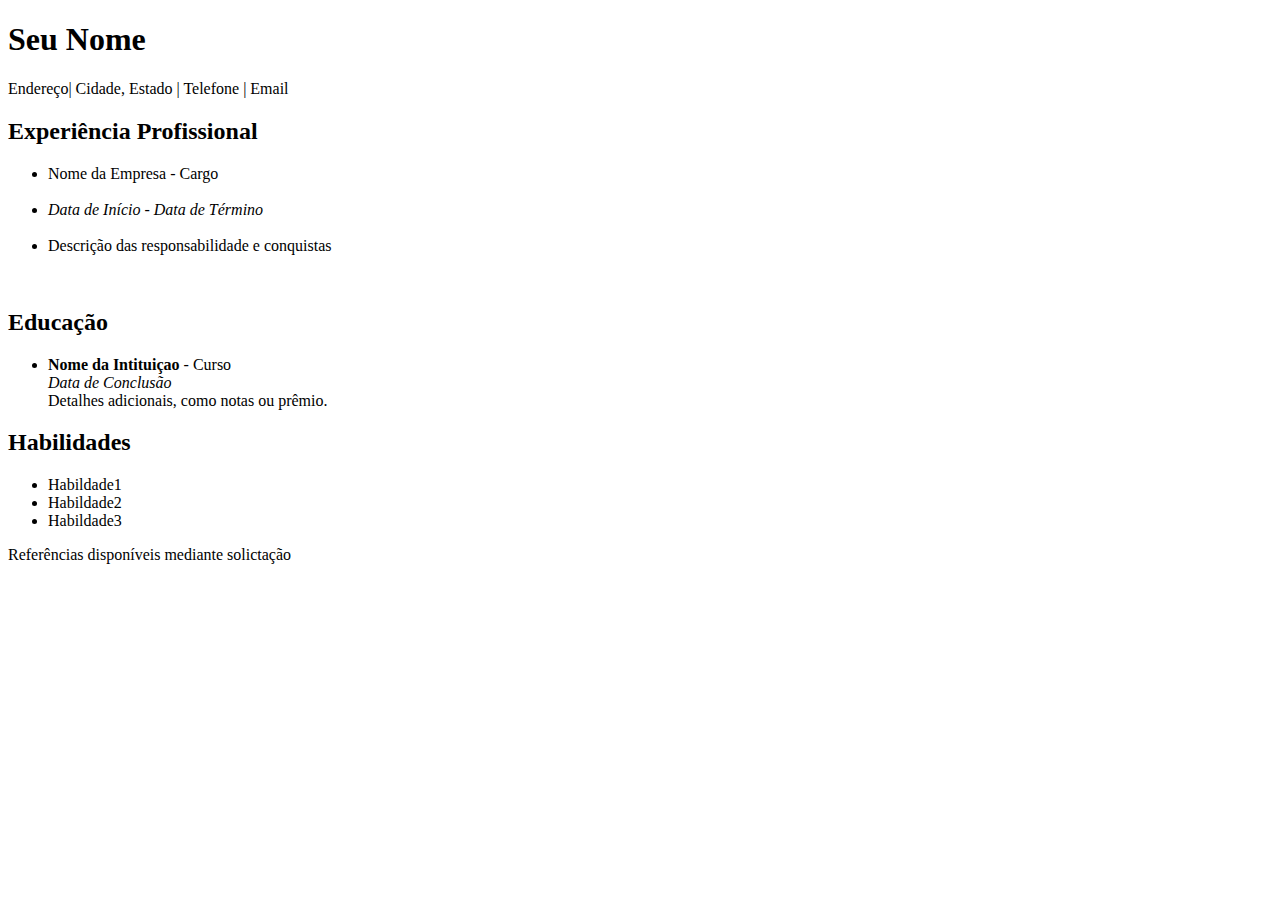
==== curso_fullstack_em-casa/8_cv.html @ a0ec5e18 "atualizando" ====
<!DOCTYPE html>
<html lang="en">
<head>
    <meta charset="UTF-8">
    <meta name="viewport" content="width=device-width, initial-scale=1.0">
    <link rel="stylesheet" href="./css/styles.css">
    <title>Currículo</title>
   
</head>
<body>
    <header>
        <h1>Seu Nome</h1>
        <p>Endereço| Cidade, Estado | Telefone | Email  </p>
    </header>
        <section>
            <h2>Experiência Profissional</h2>
            <ul>
                
                <li>Nome da Empresa - Cargo</li> <br>   
                <li> <em>Data de Início - Data de Término</em></li><br>
                <li> Descrição das responsabilidade e conquistas</li>   
            </ul>
        </section>
        <br>
        <section>
            <h2>Educação</h2>
        <ul>
            <li>
                <strong>Nome da Intituiçao</strong> - Curso <br/>
                <em>Data de Conclusão</em> <br/>
                Detalhes adicionais, como notas ou prêmio.
            </li>
        </ul>
    </section>
    <h2>Habilidades</h2>
    <ul>
        <li>Habildade1</li>
        <li>Habildade2</li>
        <li>Habildade3</li>
    </ul>
    <footer><p>Referências disponíveis mediante solictação</p></footer>

</body>
</html>
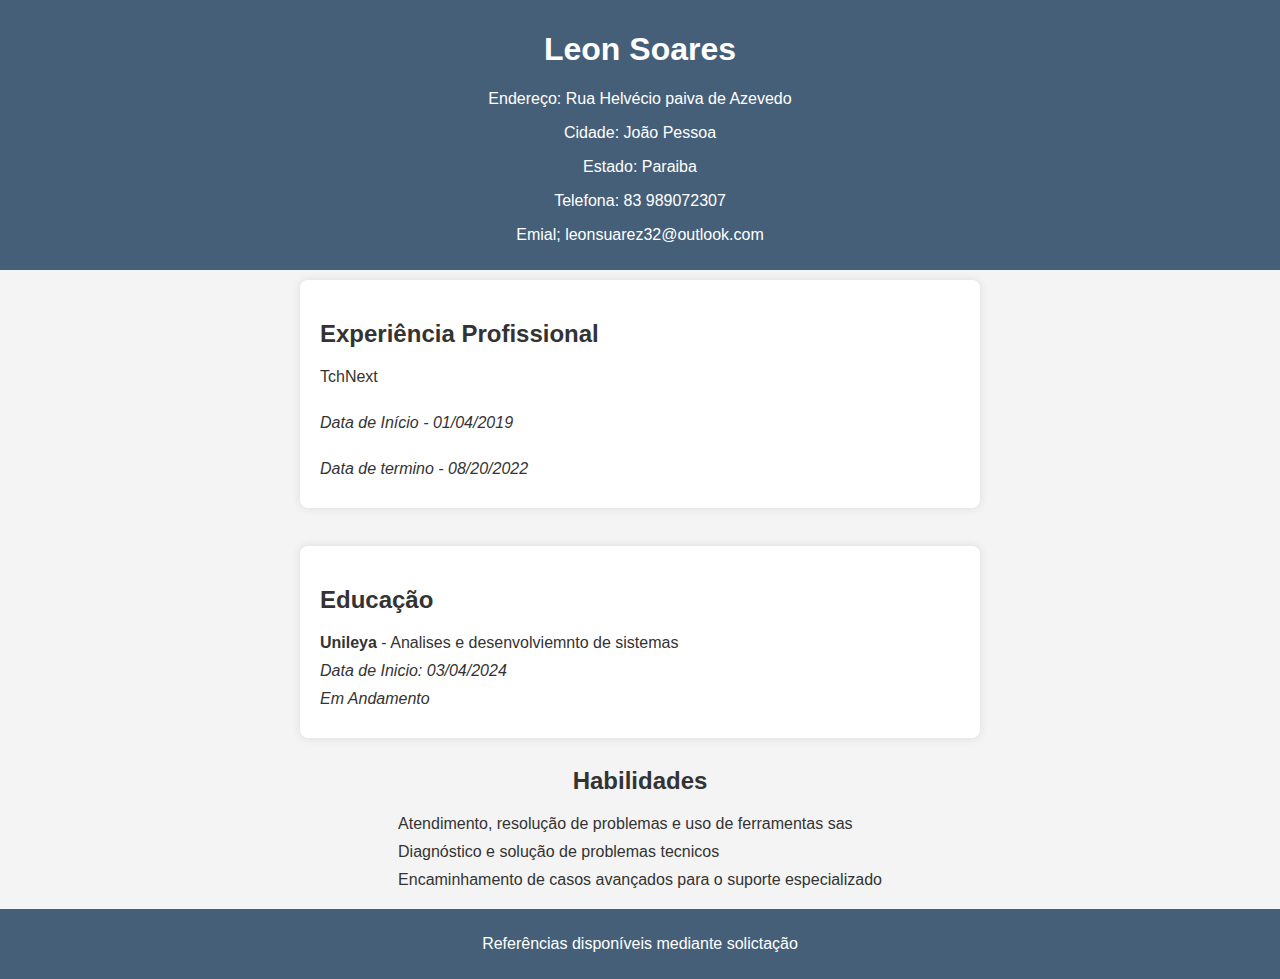
==== commit e4435280: "atualizando a pasta" ====
--- a/curso_fullstack_em-casa/8_cv.html
+++ b/curso_fullstack_em-casa/8_cv.html
@@ -3,40 +3,45 @@
 <head>
     <meta charset="UTF-8">
     <meta name="viewport" content="width=device-width, initial-scale=1.0">
-    <link rel="stylesheet" href="./css/styles.css">
+    <link rel="stylesheet" href="./css/style.css">
     <title>Currículo</title>
    
 </head>
 <body>
     <header>
-        <h1>Seu Nome</h1>
-        <p>Endereço| Cidade, Estado | Telefone | Email  </p>
+        <h1>Leon Soares</h1>
+        <p>Endereço: Rua Helvécio paiva de Azevedo</p>
+        <p>Cidade: João Pessoa</p>
+        <p>Estado: Paraiba</p>
+        <p>Telefona: 83 989072307</p>
+        <p>Emial; leonsuarez32@outlook.com</p>
     </header>
         <section>
             <h2>Experiência Profissional</h2>
             <ul>
                 
-                <li>Nome da Empresa - Cargo</li> <br>   
-                <li> <em>Data de Início - Data de Término</em></li><br>
-                <li> Descrição das responsabilidade e conquistas</li>   
+                <li>TchNext</li> <br>   
+                <li> <em>Data de Início - 01/04/2019</em></li><br>
+                <li><em>Data de termino - 08/20/2022</em></li>  
             </ul>
         </section>
         <br>
         <section>
             <h2>Educação</h2>
         <ul>
-            <li>
-                <strong>Nome da Intituiçao</strong> - Curso <br/>
-                <em>Data de Conclusão</em> <br/>
-                Detalhes adicionais, como notas ou prêmio.
+            
+             <li> <strong>Unileya</strong> - Analises e desenvolviemnto de sistemas <br/> </li>   
+             <li><em>Data de Inicio: 03/04/2024</em> <br/></li> 
+             <li><em>Em Andamento</em></li>
+               
             </li>
         </ul>
     </section>
     <h2>Habilidades</h2>
     <ul>
-        <li>Habildade1</li>
-        <li>Habildade2</li>
-        <li>Habildade3</li>
+        <li>Atendimento, resolução de problemas e uso de ferramentas sas </li>
+        <li>Diagnóstico e solução de problemas tecnicos</li>
+        <li>Encaminhamento de casos avançados para o suporte especializado</li>
     </ul>
     <footer><p>Referências disponíveis mediante solictação</p></footer>
 
--- a/curso_fullstack_em-casa/css/style.css
+++ b/curso_fullstack_em-casa/css/style.css
@@ -0,0 +1,52 @@
+body, ul{
+    margin: 0;
+    padding: 0;
+}
+
+body{
+    font-family: Arial, Helvetica, sans-serif;
+    background-color: #f4f4f4;
+    color: #333;
+    display: flex;
+    flex-direction: column;
+    justify-content: center;
+    align-items: center;
+}
+
+header{
+    background-color: #465f79;
+    color: #fff;
+    text-align: center;
+    padding: 10px;
+    width: 100%;
+}
+
+section{
+    background-color: #fff;
+    border-radius: 8px;
+    box-shadow: 0 0 10px rgba(0, 0, 0, 0.1);
+    margin: 0 auto;
+    padding: 20px;
+    margin: 10px 0;
+    width: 50%;
+}
+
+ul{
+    list-style: none;
+    padding: 0;
+}
+
+li{
+    margin-bottom: 10px;
+}
+
+footer{
+    text-align: center;
+    padding: 10px;
+    background-color: #465f79;
+    color: #fff;
+    --position: fixed;
+    bottom: 0;
+    width: 100%;
+    margin-top: 10px;
+}